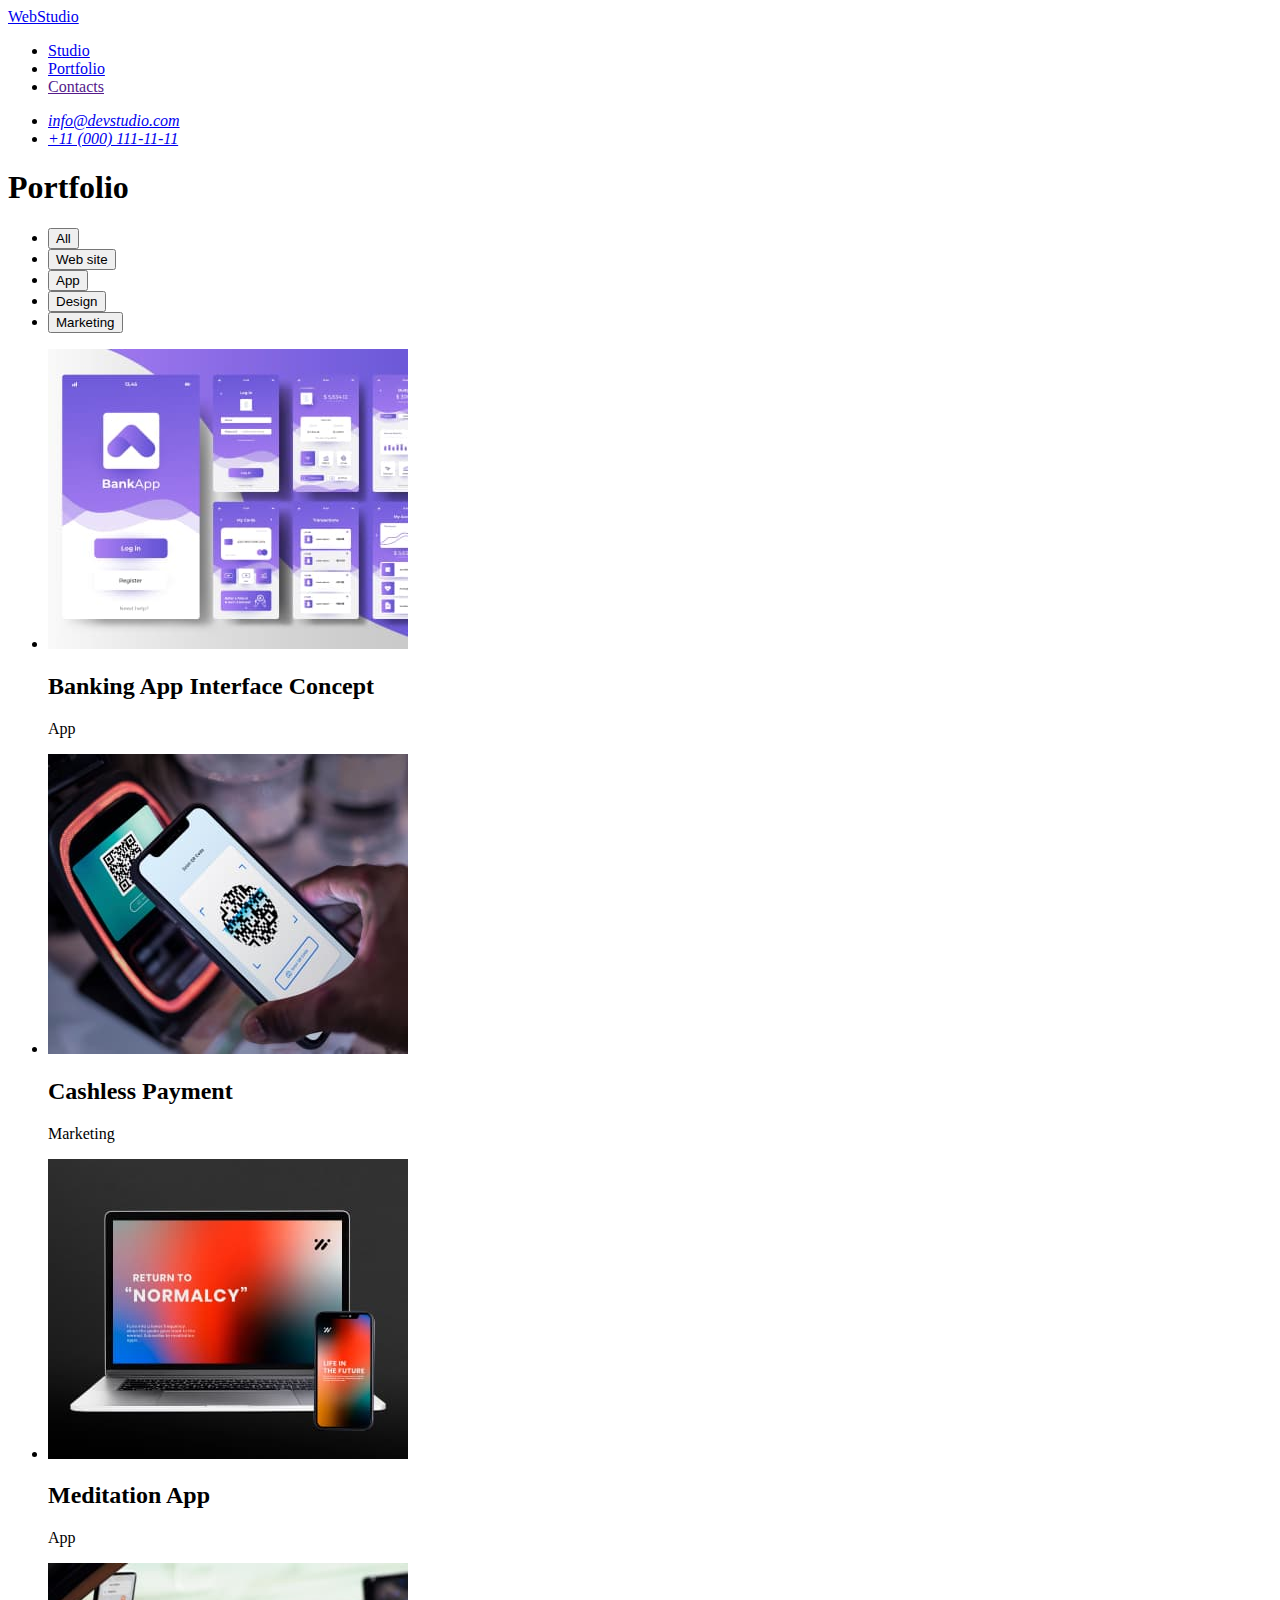
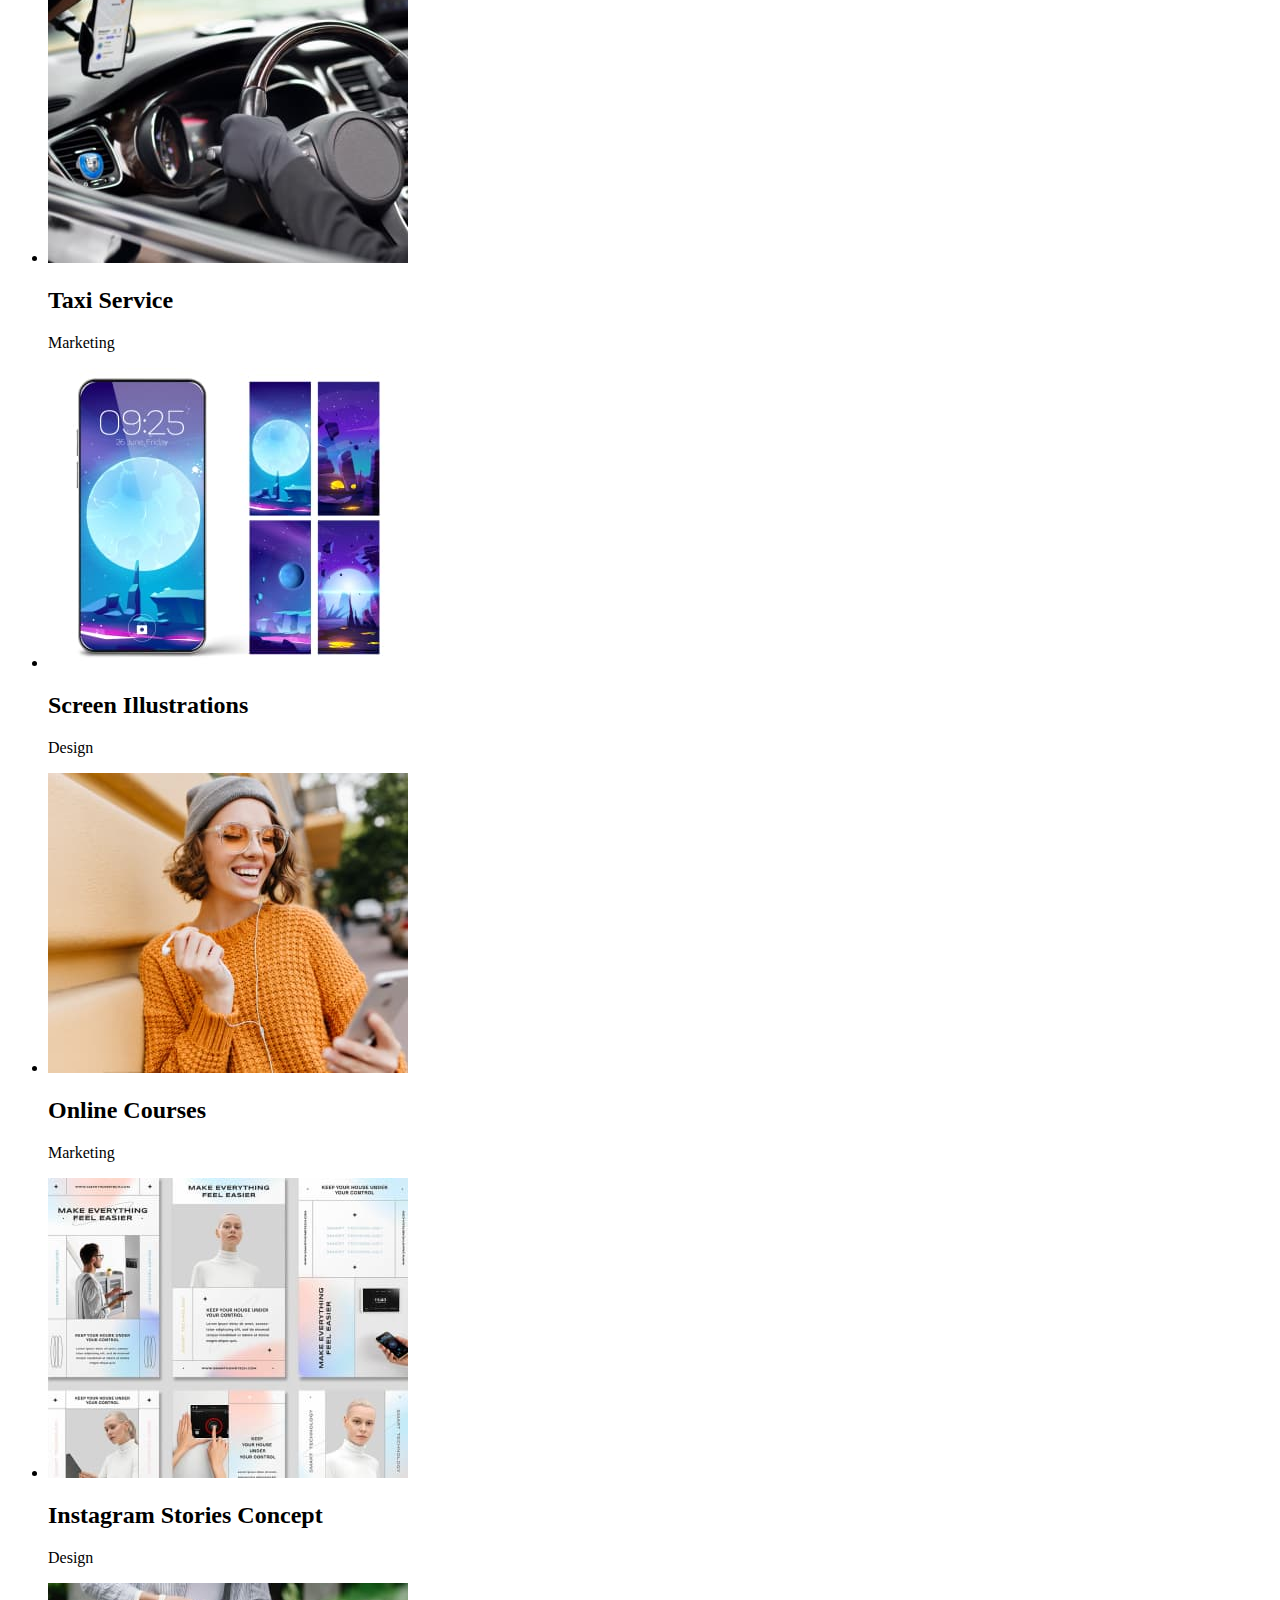
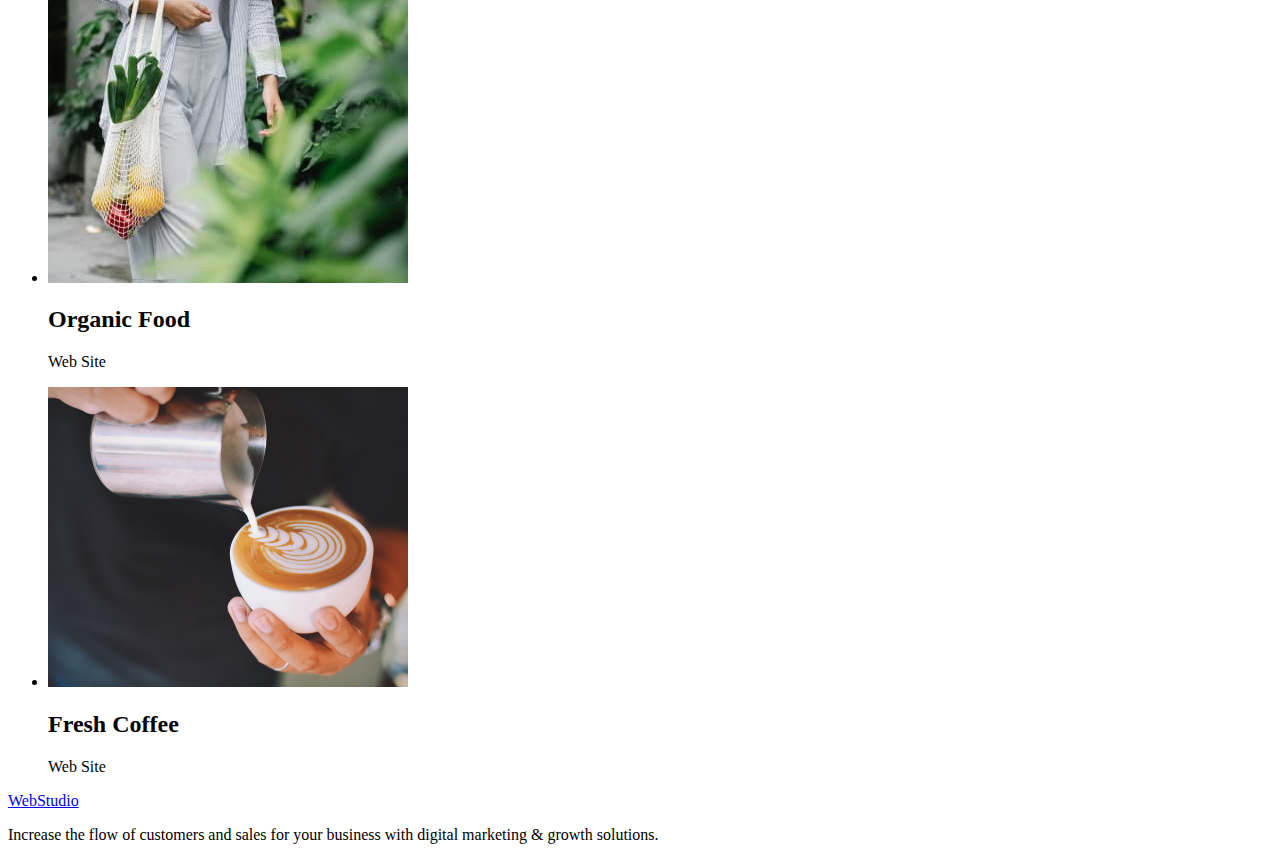
==== portfolio.html @ 3645995f "add font+css link" ====
<!DOCTYPE html>
<html lang="en">
  <head>
    <meta charset="UTF-8" />
    <meta http-equiv="X-UA-Compatible" content="IE=edge" />
    <meta name="viewport" content="width=device-width, initial-scale=1.0" />
    <title>WebStudio</title>
    <link rel="stylesheet" href="./css/styles.css" />
    <link rel="preconnect" href="https://fonts.googleapis.com" />
    <link rel="preconnect" href="https://fonts.gstatic.com" crossorigin />
    <link
      href="https://fonts.googleapis.com/css2?family=Raleway:wght@800&family=Roboto:wght@400;500;700;900&display=swap"
      rel="stylesheet"
    />
  </head>
  <body>
    <header class="header">
      <!-- Навігація -->
      <nav class="nav-menu">
        <a class="header-logo" href="./index.html">WebStudio</a>
        <ul class="nav-item">
          <li class="nav-link"><a href="./index.html">Studio</a></li>
          <li class="nav-link"><a href="./portfolio.html">Portfolio</a></li>
          <li class="nav-link"><a href="">Contacts</a></li>
        </ul>
      </nav>
      <!-- ссилки в шапці -->
      <address class="contacts">
        <ul>
          <li class="contacts-link">
            <a href="mailto:info@devstudio.com">info@devstudio.com</a>
          </li>
          <li class="contacts-link">
            <a href="tel:+110001111111">+11 (000) 111-11-11</a>
          </li>
        </ul>
      </address>
    </header>
    <main>
      <!-- кнопки сортировки -->
      <section>
        <h1>Portfolio</h1>
        <ul>
          <li><button type="button">All</button></li>
          <li><button type="button">Web site</button></li>
          <li><button type="button">App</button></li>
          <li><button type="button">Design</button></li>
          <li><button type="button">Marketing</button></li>
        </ul>
        <!-- пример работ -->
        <ul>
          <li>
            <a href=""
              ><img src="./images/ptf1.jpg" alt="banking interface" width="360"
            /></a>
            <h2>Banking App Interface Concept</h2>
            <p>App</p>
          </li>
          <li>
            <a href=""
              ><img src="./images/ptf2.jpg" alt="payment" width="360"
            /></a>
            <h2>Cashless Payment</h2>
            <p>Marketing</p>
          </li>
          <li>
            <a href=""
              ><img src="./images/ptf3.jpg" alt="meditation app" width="360"
            /></a>
            <h2>Meditation App</h2>
            <p>App</p>
          </li>
          <li>
            <a href=""
              ><img src="./images/ptf4.jpg" alt="taxi service" width="360"
            /></a>
            <h2>Taxi Service</h2>
            <p>Marketing</p>
          </li>
          <li>
            <a href=""
              ><img
                src="./images/ptf5.jpg"
                alt="screen illustrations"
                width="360"
            /></a>
            <h2>Screen Illustrations</h2>
            <p>Design</p>
          </li>
          <li>
            <a href=""
              ><img src="./images/ptf6.jpg" alt="online courses" width="360"
            /></a>
            <h2>Online Courses</h2>
            <p>Marketing</p>
          </li>
          <li>
            <a href=""
              ><img src="./images/ptf7.jpg" alt="instagram stories" width="360"
            /></a>
            <h2>Instagram Stories Concept</h2>
            <p>Design</p>
          </li>
          <li>
            <a href=""
              ><img src="./images/ptf8.jpg" alt="organic food" width="360"
            /></a>
            <h2>Organic Food</h2>
            <p>Web Site</p>
          </li>
          <li>
            <a href=""
              ><img src="./images/ptf9.jpg" alt="coffee" width="360"
            /></a>
            <h2>Fresh Coffee</h2>
            <p>Web Site</p>
          </li>
        </ul>
      </section>
    </main>
    <!-- футер -->
    <footer class="footer">
      <a class="footer-logo" href="./index.html">WebStudio</a>
      <p class="footer-text">
        Increase the flow of customers and sales for your business with digital
        marketing & growth solutions.
      </p>
    </footer>
  </body>
</html>
---- css/styles.css ----
:root {
}
body {
}
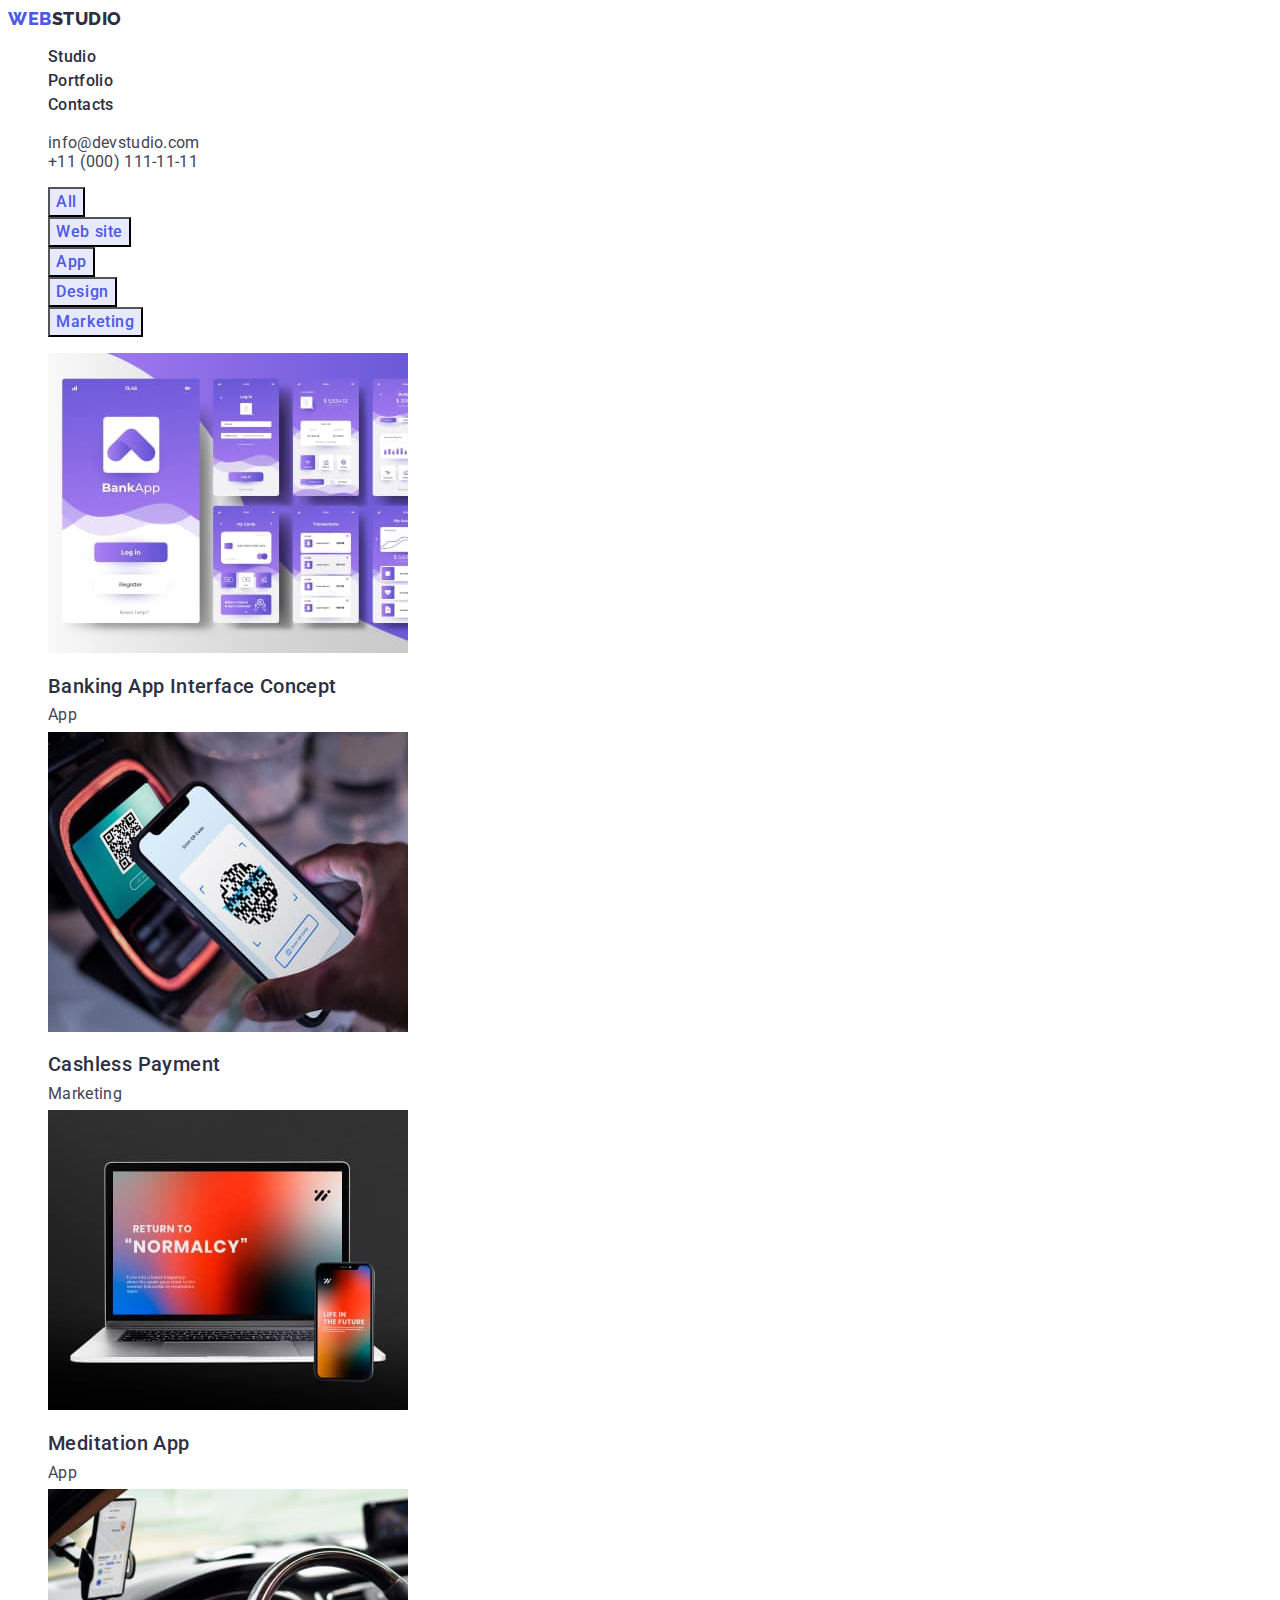
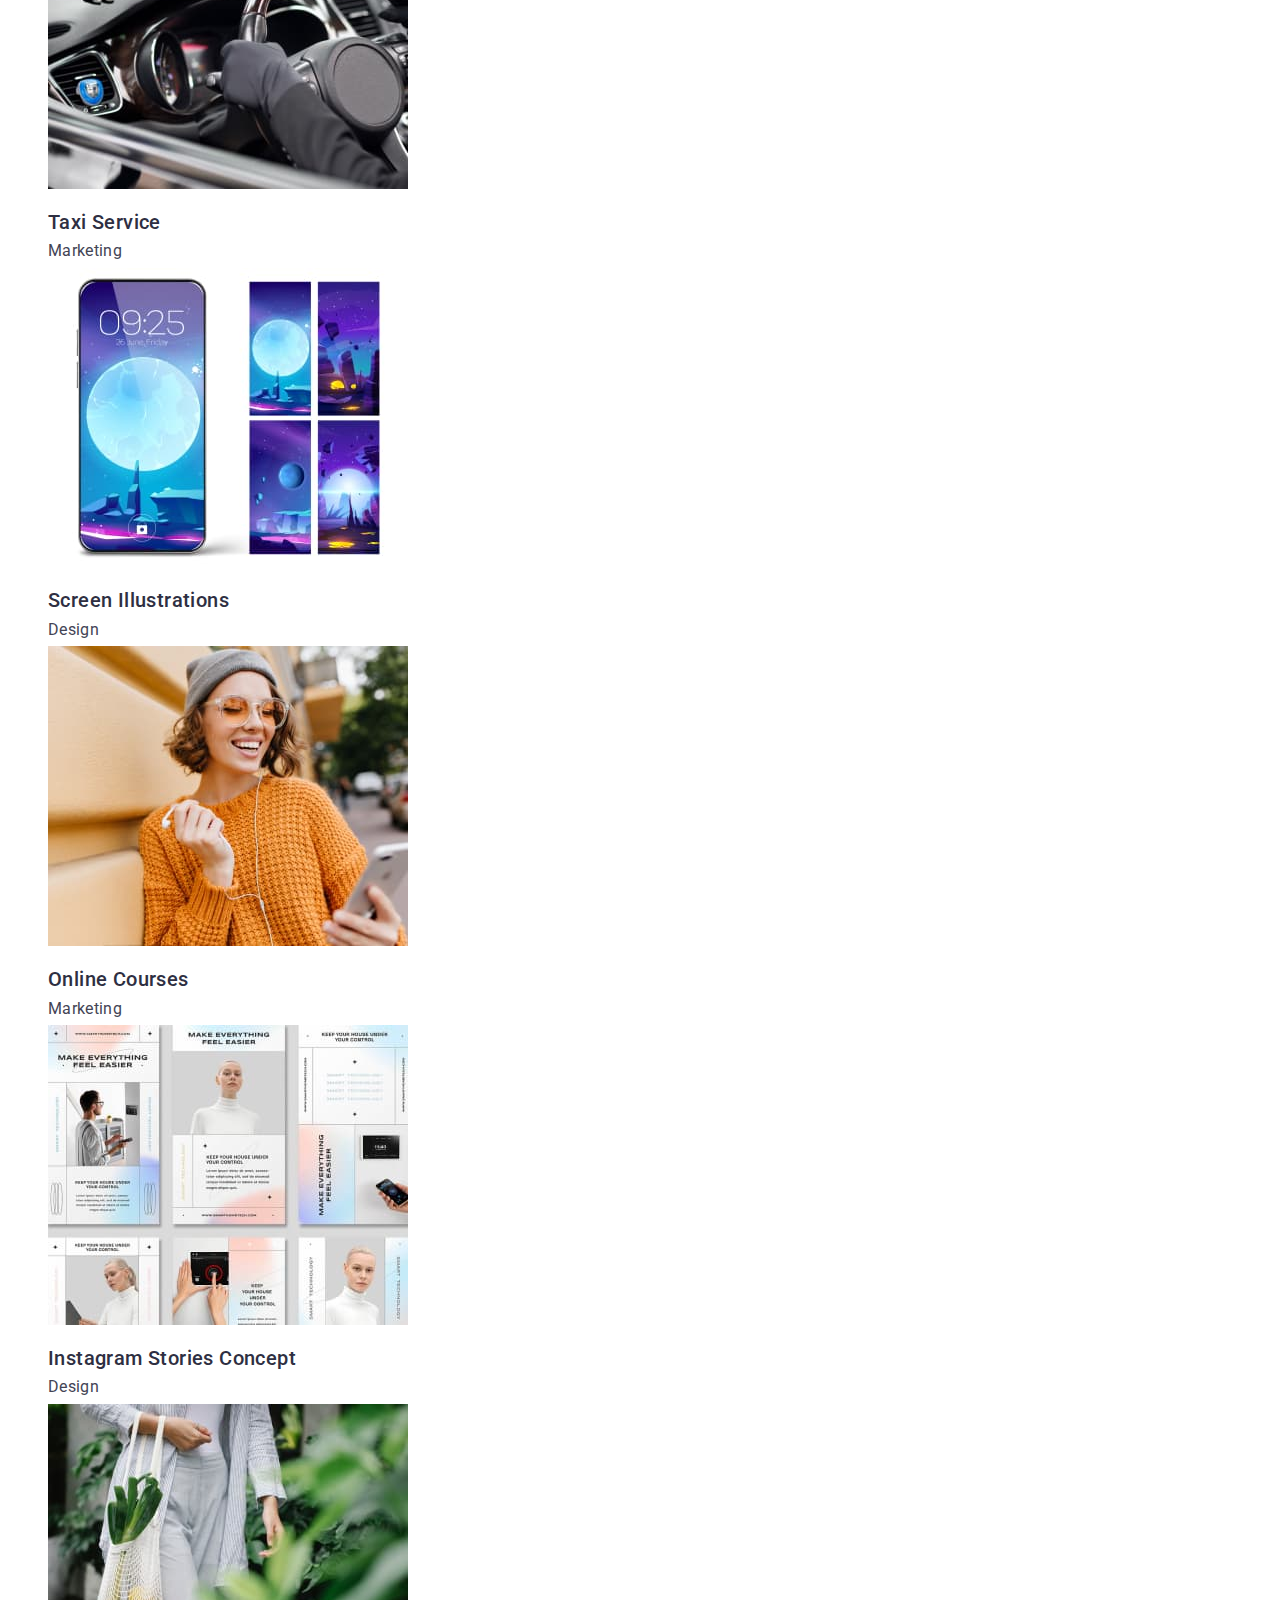
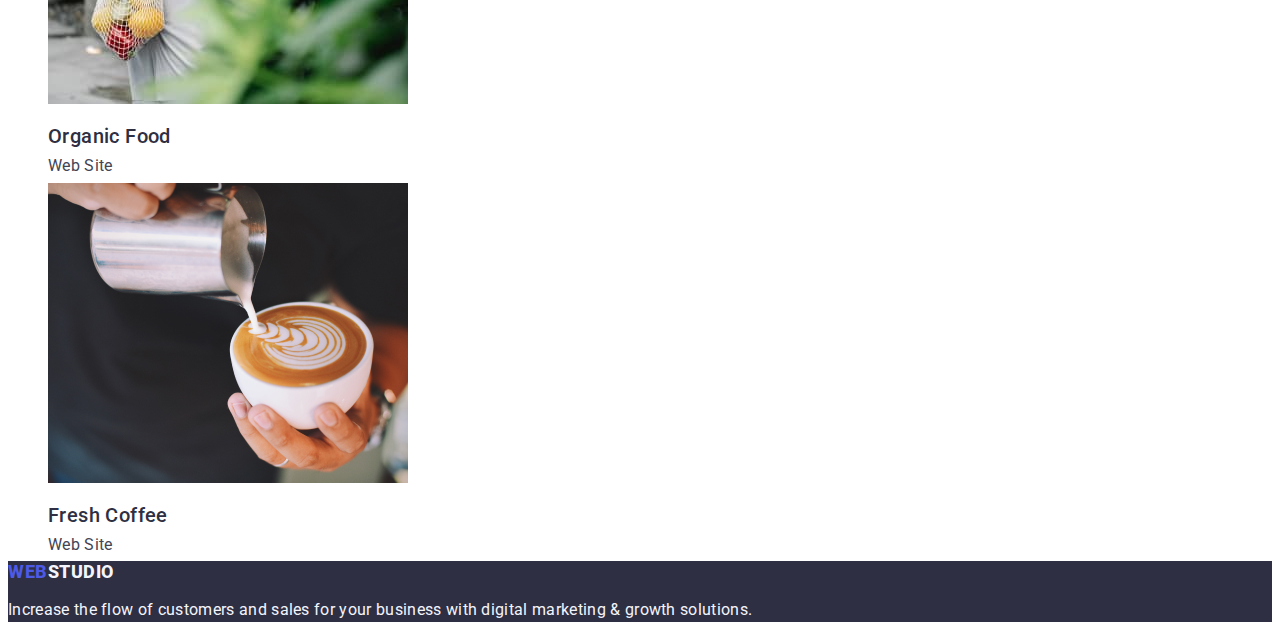
==== commit 4c2e6723: "pre check" ====
--- a/portfolio.html
+++ b/portfolio.html
@@ -14,33 +14,41 @@
     />
   </head>
   <body>
-    <header class="header">
+    <header class="allheader">
       <!-- Навігація -->
       <nav class="nav-menu">
-        <a class="header-logo" href="./index.html">WebStudio</a>
-        <ul class="nav-item">
-          <li class="nav-link"><a href="./index.html">Studio</a></li>
-          <li class="nav-link"><a href="./portfolio.html">Portfolio</a></li>
-          <li class="nav-link"><a href="">Contacts</a></li>
+        <a class="header-logo link" href="./index.html"
+          ><span>Web</span>Studio</a
+        >
+        <ul class="nav-item list">
+          <li class="nav-link">
+            <a class="link" href="./index.html">Studio</a>
+          </li>
+          <li class="nav-link">
+            <a class="link" href="./portfolio.html">Portfolio</a>
+          </li>
+          <li class="nav-link"><a class="link" href="">Contacts</a></li>
         </ul>
       </nav>
       <!-- ссилки в шапці -->
       <address class="contacts">
-        <ul>
-          <li class="contacts-link">
-            <a href="mailto:info@devstudio.com">info@devstudio.com</a>
+        <ul class="contacts-link list">
+          <li>
+            <a class="link" href="mailto:info@devstudio.com"
+              >info@devstudio.com</a
+            >
           </li>
-          <li class="contacts-link">
-            <a href="tel:+110001111111">+11 (000) 111-11-11</a>
+          <li>
+            <a class="link" href="tel:+110001111111">+11 (000) 111-11-11</a>
           </li>
         </ul>
       </address>
     </header>
     <main>
       <!-- кнопки сортировки -->
-      <section>
+      <section class="portfolio">
         <h1>Portfolio</h1>
-        <ul>
+        <ul class="btn-list list">
           <li><button type="button">All</button></li>
           <li><button type="button">Web site</button></li>
           <li><button type="button">App</button></li>
@@ -48,7 +56,7 @@
           <li><button type="button">Marketing</button></li>
         </ul>
         <!-- пример работ -->
-        <ul>
+        <ul class="portfolio-list list">
           <li>
             <a href=""
               ><img src="./images/ptf1.jpg" alt="banking interface" width="360"
@@ -119,8 +127,8 @@
       </section>
     </main>
     <!-- футер -->
-    <footer class="footer">
-      <a class="footer-logo" href="./index.html">WebStudio</a>
+    <footer class="allfooter">
+      <a class="footer-logo link" href="./index.html"><span>Web</span>Studio</a>
       <p class="footer-text">
         Increase the flow of customers and sales for your business with digital
         marketing & growth solutions.
--- a/css/styles.css
+++ b/css/styles.css
@@ -1,4 +1,173 @@
 :root {
+  --main-color: #2e2f42;
+  --second-color: #4d5ae5;
 }
 body {
+  font-family: "Roboto", sans-serif;
+  color: #434455;
 }
+.link {
+  text-decoration-line: none;
+}
+.list {
+  list-style-type: none;
+}
+.title-h2 {
+  font-weight: 700;
+  font-size: 36px;
+  line-height: 1.1;
+  text-align: center;
+  color: var(--main-color);
+}
+
+/*-------------------------- header----------- */
+.nav-menu {
+}
+.header-logo {
+  font-family: "Raleway";
+  font-weight: 800;
+  font-size: 18px;
+  line-height: 1.17;
+  letter-spacing: 0.03em;
+  text-transform: uppercase;
+  color: var(--main-color);
+}
+.header-logo span {
+  color: var(--second-color);
+}
+.nav-item {
+}
+.nav-link .link {
+  font-weight: 500;
+  font-size: 16px;
+  line-height: 1.5;
+  letter-spacing: 0.02em;
+  color: var(--main-color);
+}
+.nav-link .link:hover,
+.nav-link .link:focus {
+  color: #404bbf;
+}
+.contacts {
+}
+.contacts .link {
+  font-size: 16px;
+  line-height: 1.5px;
+  letter-spacing: 0.02em;
+  font-style: normal;
+  color: inherit;
+}
+.contacts .link:hover,
+.contacts .link:active {
+  color: #404bbf;
+}
+/*----------------------- hero -------------- */
+.hero {
+  background-color: #2e2f42;
+}
+.hero-title {
+  font-weight: 700;
+  font-size: 56px;
+  line-height: 1.07;
+
+  letter-spacing: 0.02em;
+  color: #ffffff;
+}
+.hero-btn {
+  font-weight: 500;
+  font-size: 16px;
+  line-height: 1.5;
+  color: #ffffff;
+  background-color: #4d5ae5;
+  cursor: pointer;
+  font-family: inherit;
+}
+.hero-btn:hover {
+  background-color: #404bbf;
+}
+/* -------section advantage ps hide h2 -------*/
+.advtg h2 {
+  display: none;
+}
+.advntg-title {
+  font-weight: 500;
+  font-size: 20px;
+  line-height: 1.2;
+  letter-spacing: 0.02em;
+  color: var(--main-color);
+}
+.advtg-text {
+  font-size: 16px;
+  line-height: 1.5;
+  letter-spacing: 0.02em;
+}
+/* -----------section we doing-------------- */
+
+/* -----------section team------------------ */
+.team-name {
+  font-weight: 500;
+  font-size: 20px;
+  line-height: 1.2;
+  letter-spacing: 0.02em;
+  color: var(--main-color);
+}
+.team-position {
+  font-size: 16px;
+  line-height: 1.5;
+  letter-spacing: 0.02em;
+}
+/* --------------footer-------------------- */
+.allfooter {
+  background-color: var(--main-color);
+}
+.footer-logo {
+  font-weight: 800;
+  font-size: 18px;
+  line-height: 1.17;
+  letter-spacing: 0.03em;
+  text-transform: uppercase;
+  color: #f4f4fd;
+}
+.footer-logo span {
+  color: #4d5ae5;
+}
+.footer-text {
+  font-size: 16px;
+  line-height: 1.5;
+  letter-spacing: 0.02em;
+  color: #f4f4fd;
+}
+/*---------- page portfolio.html---------- */
+
+/* ------------кнопки фильтр-------------- */
+.portfolio h1 {
+  display: none;
+}
+.btn-list button {
+  font-weight: 500;
+  font-size: 16px;
+  line-height: 1.5;
+  letter-spacing: 0.04em;
+  color: #4d5ae5;
+  font-family: inherit;
+  cursor: pointer;
+  background-color: #e7e9fc;
+}
+.btn-list button:hover,
+.btn-list button:active {
+  color: #ffffff;
+  background-color: #404bbf;
+}
+/* --------------контент------------------ */
+.portfolio-list h2 {
+  font-weight: 500;
+  font-size: 20px;
+  line-height: 1.2;
+  letter-spacing: 0.02em;
+  color: var(--main-color);
+}
+.portfolio-list p {
+  font-size: 16px;
+  line-height: 1.5px;
+  letter-spacing: 0.02em;
+}
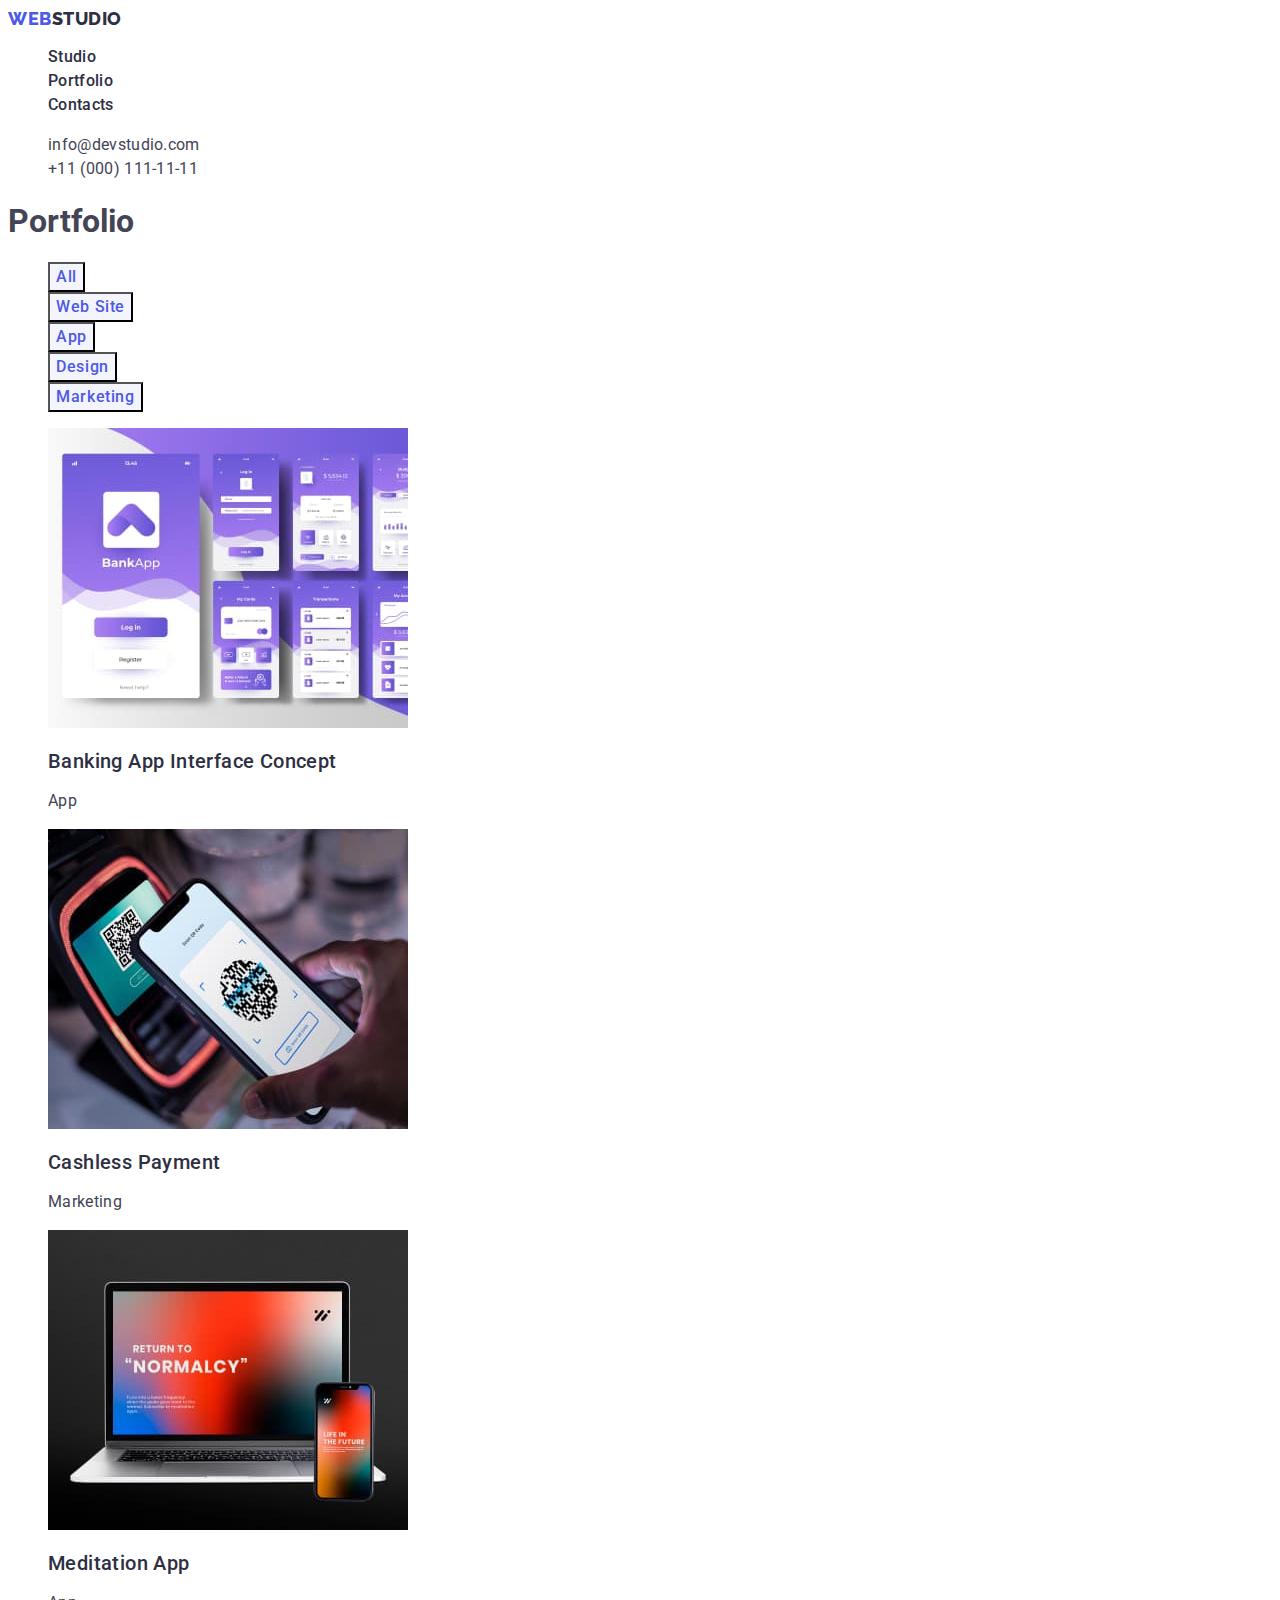
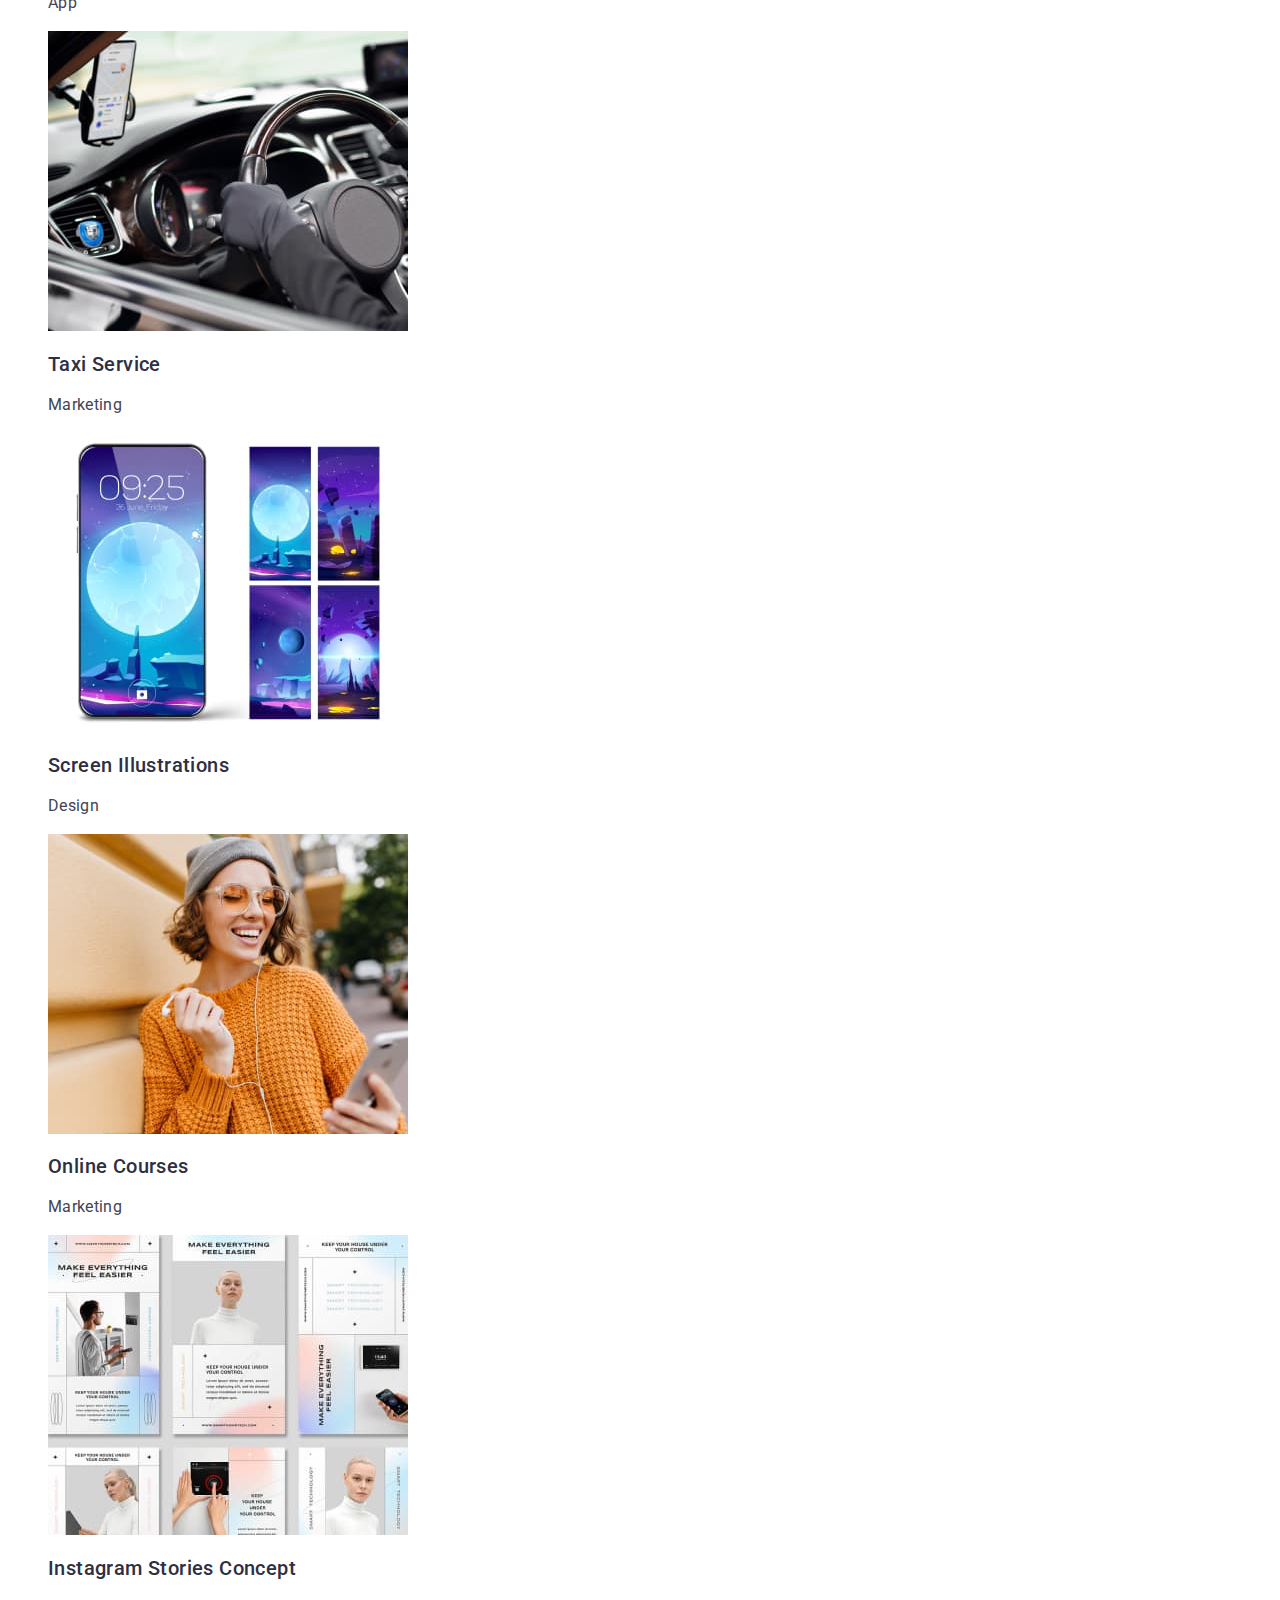
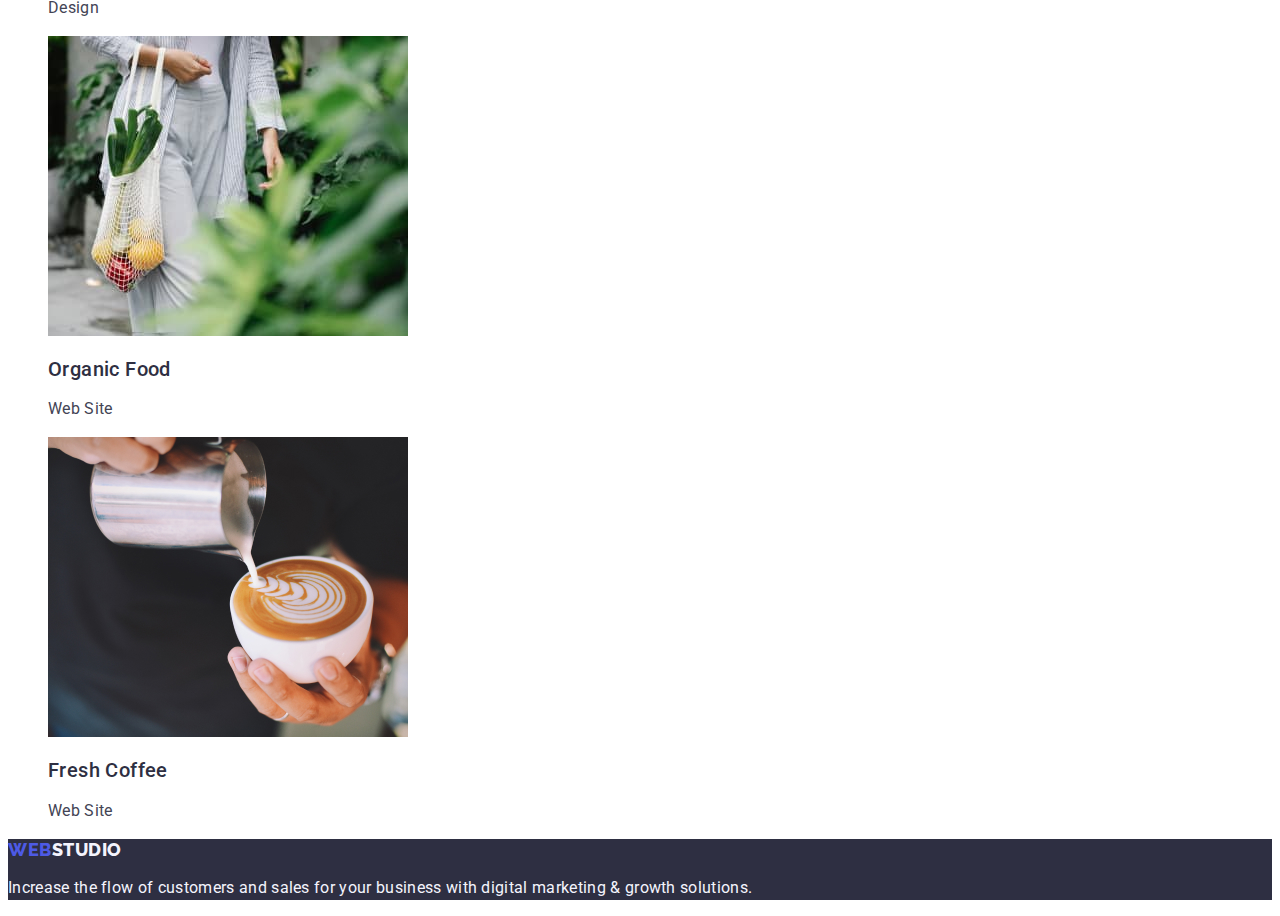
==== commit e1c7b59e: "after check correct" ====
--- a/portfolio.html
+++ b/portfolio.html
@@ -18,7 +18,7 @@
       <!-- Навігація -->
       <nav class="nav-menu">
         <a class="header-logo link" href="./index.html"
-          ><span>Web</span>Studio</a
+          >Web<span>Studio</span></a
         >
         <ul class="nav-item list">
           <li class="nav-link">
@@ -49,86 +49,97 @@
       <section class="portfolio">
         <h1>Portfolio</h1>
         <ul class="btn-list list">
-          <li><button type="button">All</button></li>
-          <li><button type="button">Web site</button></li>
-          <li><button type="button">App</button></li>
-          <li><button type="button">Design</button></li>
-          <li><button type="button">Marketing</button></li>
+          <li><button type="button" class="filter-btn">All</button></li>
+          <li><button type="button" class="filter-btn">Web Site</button></li>
+          <li><button type="button" class="filter-btn">App</button></li>
+          <li><button type="button" class="filter-btn">Design</button></li>
+          <li><button type="button" class="filter-btn">Marketing</button></li>
         </ul>
         <!-- пример работ -->
         <ul class="portfolio-list list">
           <li>
-            <a href=""
-              ><img src="./images/ptf1.jpg" alt="banking interface" width="360"
-            /></a>
-            <h2>Banking App Interface Concept</h2>
-            <p>App</p>
+            <a class="link" href=""
+              ><img
+                src="./images/ptf1.jpg"
+                alt="banking interface"
+                width="360"
+              />
+              <h2 class="portfolio-title">Banking App Interface Concept</h2>
+              <p class="portfolio-text">App</p></a
+            >
           </li>
           <li>
-            <a href=""
-              ><img src="./images/ptf2.jpg" alt="payment" width="360"
-            /></a>
-            <h2>Cashless Payment</h2>
-            <p>Marketing</p>
+            <a class="link" href=""
+              ><img src="./images/ptf2.jpg" alt="payment" width="360" />
+              <h2 class="portfolio-title">Cashless Payment</h2>
+              <p class="portfolio-text">Marketing</p></a
+            >
           </li>
           <li>
-            <a href=""
-              ><img src="./images/ptf3.jpg" alt="meditation app" width="360"
-            /></a>
-            <h2>Meditation App</h2>
-            <p>App</p>
+            <a class="link" href=""
+              ><img src="./images/ptf3.jpg" alt="meditation app" width="360" />
+              <h2 class="portfolio-title">Meditation App</h2>
+              <p class="portfolio-text">App</p></a
+            >
           </li>
           <li>
-            <a href=""
-              ><img src="./images/ptf4.jpg" alt="taxi service" width="360"
-            /></a>
-            <h2>Taxi Service</h2>
-            <p>Marketing</p>
+            <a class="link" href=""
+              ><img src="./images/ptf4.jpg" alt="taxi service" width="360" />
+              <h2 class="portfolio-title">Taxi Service</h2>
+              <p class="portfolio-text">Marketing</p></a
+            >
           </li>
           <li>
-            <a href=""
+            <a class="link" href=""
               ><img
                 src="./images/ptf5.jpg"
                 alt="screen illustrations"
                 width="360"
-            /></a>
-            <h2>Screen Illustrations</h2>
-            <p>Design</p>
+              />
+              <h2 class="portfolio-title">Screen Illustrations</h2>
+              <p class="portfolio-text">Design</p></a
+            >
           </li>
           <li>
-            <a href=""
-              ><img src="./images/ptf6.jpg" alt="online courses" width="360"
-            /></a>
-            <h2>Online Courses</h2>
-            <p>Marketing</p>
+            <a class="link" href=""
+              ><img src="./images/ptf6.jpg" alt="online courses" width="360" />
+              <h2 class="portfolio-title">Online Courses</h2>
+              <p class="portfolio-text">Marketing</p></a
+            >
           </li>
           <li>
-            <a href=""
-              ><img src="./images/ptf7.jpg" alt="instagram stories" width="360"
-            /></a>
-            <h2>Instagram Stories Concept</h2>
-            <p>Design</p>
+            <a class="link" href=""
+              ><img
+                src="./images/ptf7.jpg"
+                alt="instagram stories"
+                width="360"
+              />
+              <h2 class="portfolio-title">Instagram Stories Concept</h2>
+              <p class="portfolio-text">Design</p></a
+            >
           </li>
           <li>
-            <a href=""
-              ><img src="./images/ptf8.jpg" alt="organic food" width="360"
-            /></a>
-            <h2>Organic Food</h2>
-            <p>Web Site</p>
+            <a class="link" href=""
+              ><img src="./images/ptf8.jpg" alt="organic food" width="360" />
+              <h2 class="portfolio-title">Organic Food</h2>
+              <p class="portfolio-text">Web Site</p></a
+            >
           </li>
           <li>
-            <a href=""
-              ><img src="./images/ptf9.jpg" alt="coffee" width="360"
-            /></a>
-            <h2>Fresh Coffee</h2>
-            <p>Web Site</p>
+            <a class="link" href=""
+              ><img src="./images/ptf9.jpg" alt="coffee" width="360" />
+              <h2 class="portfolio-title">Fresh Coffee</h2>
+              <p class="portfolio-text">Web Site</p></a
+            >
           </li>
         </ul>
       </section>
     </main>
     <!-- футер -->
     <footer class="allfooter">
-      <a class="footer-logo link" href="./index.html"><span>Web</span>Studio</a>
+      <a class="footer-logo link" href="./index.html"
+        >Web<span class="logo-span">Studio</span></a
+      >
       <p class="footer-text">
         Increase the flow of customers and sales for your business with digital
         marketing & growth solutions.
--- a/css/styles.css
+++ b/css/styles.css
@@ -1,10 +1,12 @@
 :root {
   --main-color: #2e2f42;
   --second-color: #4d5ae5;
+  --light-color: #f4f4fd;
 }
 body {
   font-family: "Roboto", sans-serif;
   color: #434455;
+  background-color: #ffffff;
 }
 .link {
   text-decoration-line: none;
@@ -12,28 +14,21 @@
 .list {
   list-style-type: none;
 }
-.title-h2 {
-  font-weight: 700;
-  font-size: 36px;
-  line-height: 1.1;
-  text-align: center;
-  color: var(--main-color);
-}
 
 /*-------------------------- header----------- */
 .nav-menu {
 }
 .header-logo {
-  font-family: "Raleway";
+  font-family: "Raleway", sans-serif;
   font-weight: 800;
   font-size: 18px;
   line-height: 1.17;
   letter-spacing: 0.03em;
   text-transform: uppercase;
-  color: var(--main-color);
+  color: var(--second-color);
 }
 .header-logo span {
-  color: var(--second-color);
+  color: var(--main-color);
 }
 .nav-item {
 }
@@ -49,16 +44,16 @@
   color: #404bbf;
 }
 .contacts {
+  font-style: normal;
 }
 .contacts .link {
   font-size: 16px;
-  line-height: 1.5px;
+  line-height: 1.5;
   letter-spacing: 0.02em;
-  font-style: normal;
   color: inherit;
 }
 .contacts .link:hover,
-.contacts .link:active {
+.contacts .link:focus {
   color: #404bbf;
 }
 /*----------------------- hero -------------- */
@@ -69,7 +64,7 @@
   font-weight: 700;
   font-size: 56px;
   line-height: 1.07;
-
+  text-align: center;
   letter-spacing: 0.02em;
   color: #ffffff;
 }
@@ -81,15 +76,16 @@
   background-color: #4d5ae5;
   cursor: pointer;
   font-family: inherit;
+  letter-spacing: 0.04em;
 }
-.hero-btn:hover {
+.hero-btn:hover,
+.hero-btn:focus {
   background-color: #404bbf;
 }
 /* -------section advantage ps hide h2 -------*/
 .advtg h2 {
-  display: none;
 }
-.advntg-title {
+.advtg-title {
   font-weight: 500;
   font-size: 20px;
   line-height: 1.2;
@@ -102,8 +98,30 @@
   letter-spacing: 0.02em;
 }
 /* -----------section we doing-------------- */
-
+.wedoing-title {
+  font-weight: 700;
+  font-size: 36px;
+  line-height: 1.11;
+  text-align: center;
+  letter-spacing: 0.02em;
+  text-transform: capitalize;
+  color: var(--main-color);
+}
 /* -----------section team------------------ */
+.team {
+  background-color: #f4f4fd;
+}
+.team-title {
+  font-weight: 700;
+  font-size: 36px;
+  line-height: 1.11;
+  text-align: center;
+  letter-spacing: 0.02em;
+  text-transform: capitalize;
+}
+.team-card {
+  background-color: #ffffff;
+}
 .team-name {
   font-weight: 500;
   font-size: 20px;
@@ -121,15 +139,16 @@
   background-color: var(--main-color);
 }
 .footer-logo {
+  font-family: "Raleway", sans-serif;
   font-weight: 800;
   font-size: 18px;
   line-height: 1.17;
   letter-spacing: 0.03em;
   text-transform: uppercase;
+  color: var(--second-color);
+}
+.logo-span {
   color: #f4f4fd;
-}
-.footer-logo span {
-  color: #4d5ae5;
 }
 .footer-text {
   font-size: 16px;
@@ -141,9 +160,8 @@
 
 /* ------------кнопки фильтр-------------- */
 .portfolio h1 {
-  display: none;
 }
-.btn-list button {
+.filter-btn {
   font-weight: 500;
   font-size: 16px;
   line-height: 1.5;
@@ -151,23 +169,25 @@
   color: #4d5ae5;
   font-family: inherit;
   cursor: pointer;
-  background-color: #e7e9fc;
+  background-color: var(--light-color);
 }
 .btn-list button:hover,
+.btn-list button:focus,
 .btn-list button:active {
   color: #ffffff;
   background-color: #404bbf;
 }
 /* --------------контент------------------ */
-.portfolio-list h2 {
+.portfolio-title {
   font-weight: 500;
   font-size: 20px;
   line-height: 1.2;
   letter-spacing: 0.02em;
   color: var(--main-color);
 }
-.portfolio-list p {
+.portfolio-text {
   font-size: 16px;
-  line-height: 1.5px;
+  line-height: 1.5;
   letter-spacing: 0.02em;
+  color: #434455;
 }
